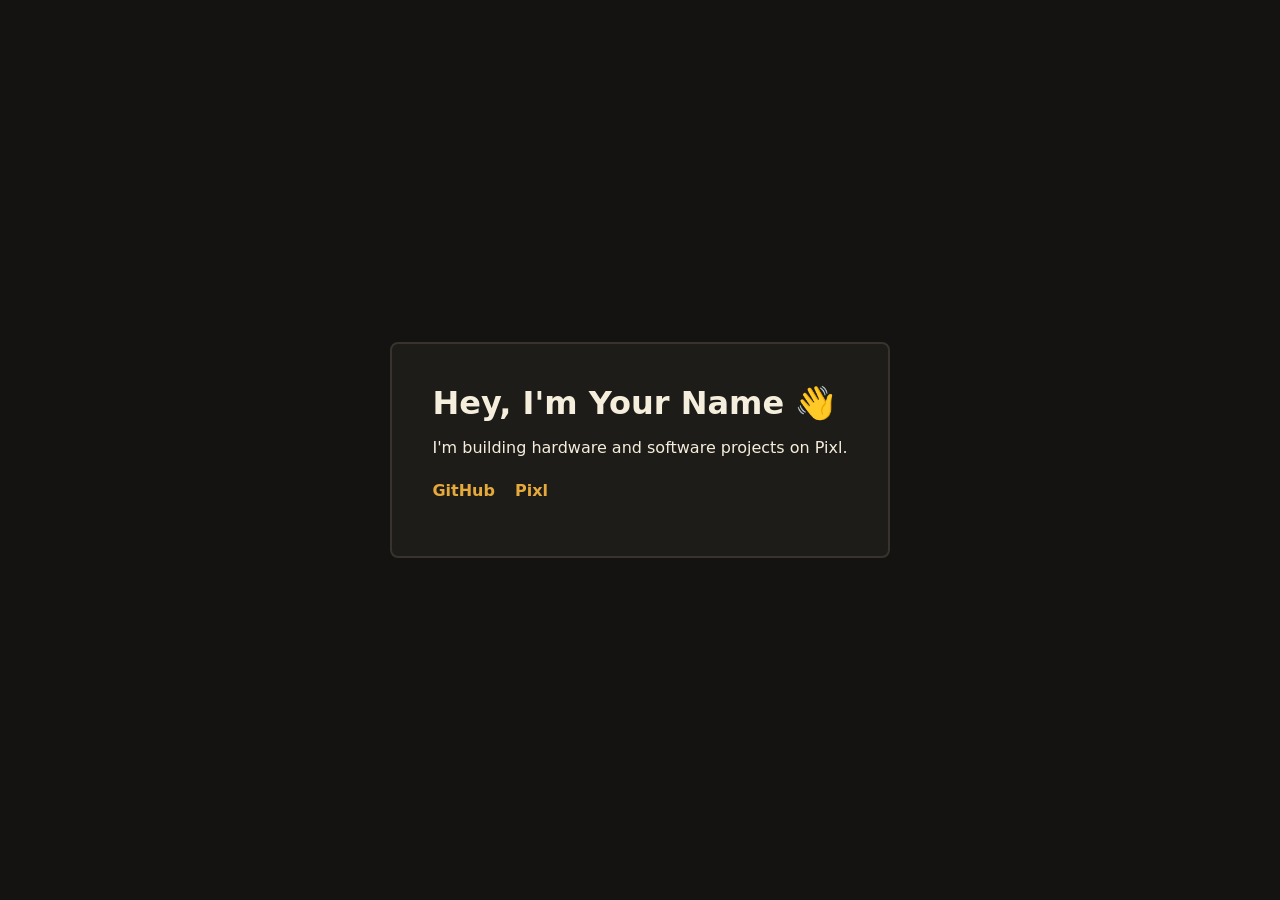
==== index.html @ 7925920f "initial commit" ====
<!DOCTYPE html>
<html lang="en">
<head>
  <meta charset="utf-8">
  <meta name="viewport" content="width=device-width, initial-scale=1">
  <title>Your Name | Pixl Maker</title>
  <link rel="stylesheet" href="style.css">
</head>
<body>
  <main>
    <h1>Hey, I'm Your Name 👋</h1>
    <p>I'm building hardware and software projects on Pixl.</p>
    <ul>
      <li><a href="https://github.com/yourusername" target="_blank">GitHub</a></li>
      <li><a href="https://pixl.hackclub.com" target="_blank">Pixl</a></li>
    </ul>
  </main>
</body>
</html>
---- style.css ----
body {
  margin: 0;
  min-height: 100vh;
  display: grid;
  place-items: center;
  font-family: system-ui, -apple-system, BlinkMacSystemFont, sans-serif;
  background: #141312;
  color: #f5eedc;
}

main {
  max-width: 32rem;
  padding: 2.5rem;
  background: #1e1c19;
  border: 2px solid #38332c;
  border-radius: 8px;
}

h1 {
  font-size: 2rem;
  margin: 0 0 0.75rem;
}

a {
  color: #e5a93c;
  text-decoration: none;
  font-weight: 600;
}

a:hover {
  text-decoration: underline;
}

ul {
  list-style: none;
  padding: 0;
  display: flex;
  gap: 1.25rem;
  margin-top: 1.5rem;
}
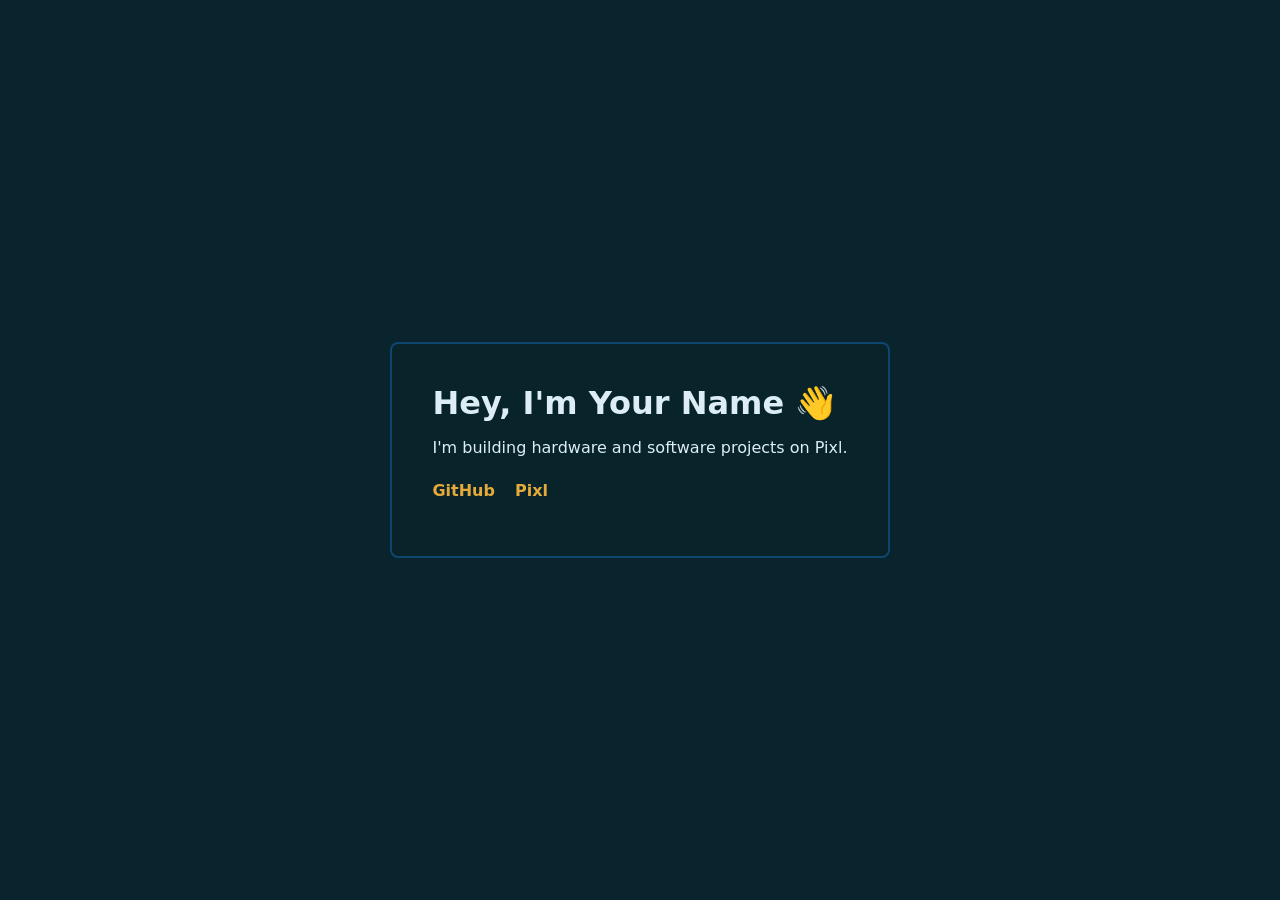
==== commit 3f18c898: "2nd commit" ====
--- a/index.html
+++ b/index.html
@@ -3,6 +3,7 @@
 <head>
   <meta charset="utf-8">
   <meta name="viewport" content="width=device-width, initial-scale=1">
+  <meta name="robots" content="noindex, nofollow">
   <title>Your Name | Pixl Maker</title>
   <link rel="stylesheet" href="style.css">
 </head>
--- a/style.css
+++ b/style.css
@@ -4,15 +4,15 @@
   display: grid;
   place-items: center;
   font-family: system-ui, -apple-system, BlinkMacSystemFont, sans-serif;
-  background: #141312;
-  color: #f5eedc;
+  background: #09242c;
+  color: #dcedf5;
 }
 
 main {
   max-width: 32rem;
   padding: 2.5rem;
-  background: #1e1c19;
-  border: 2px solid #38332c;
+  background: #08242a;
+  border: 2px solid #0f4670;
   border-radius: 8px;
 }
 
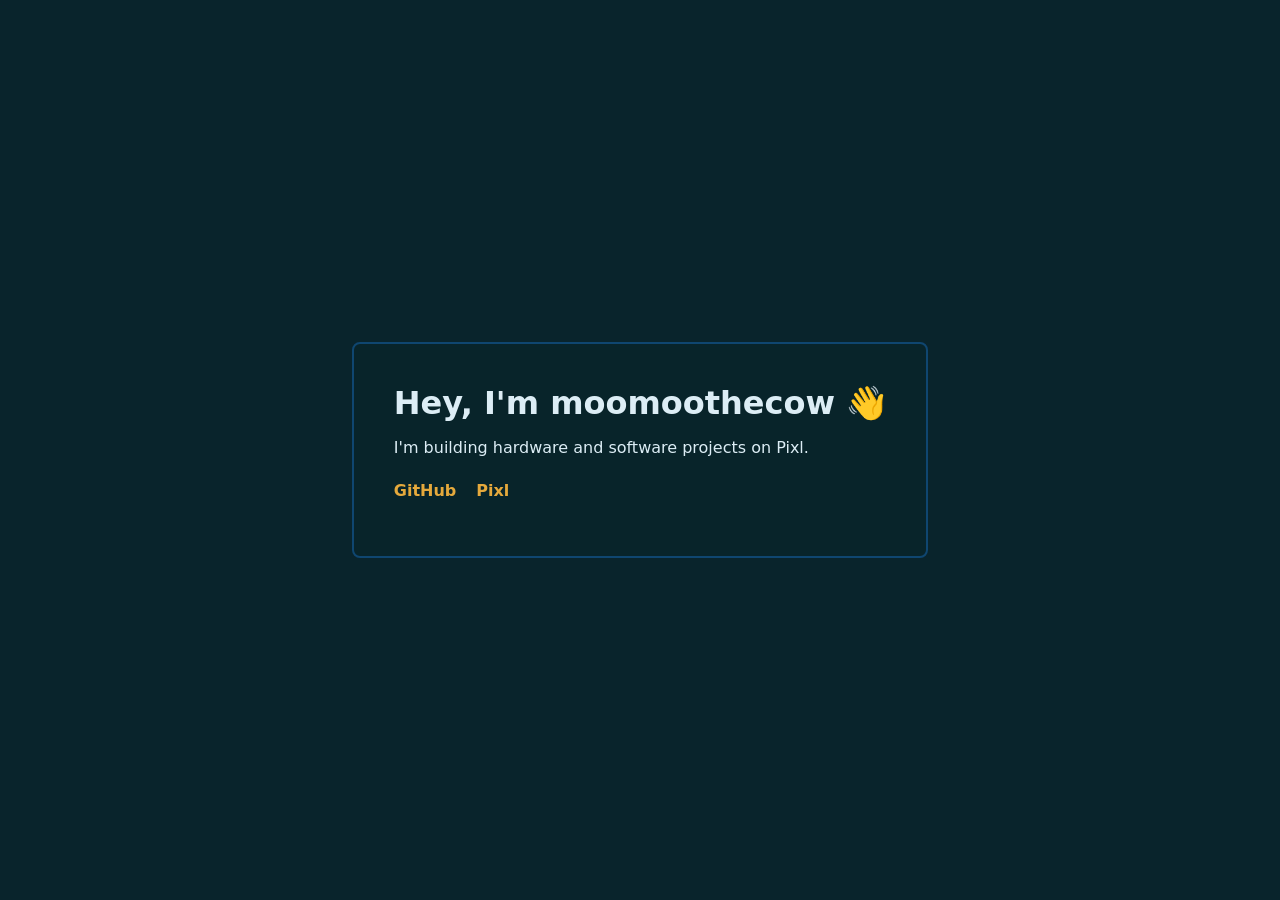
==== commit cbfa0e03: "3rd commit" ====
--- a/index.html
+++ b/index.html
@@ -3,16 +3,15 @@
 <head>
   <meta charset="utf-8">
   <meta name="viewport" content="width=device-width, initial-scale=1">
-  <meta name="robots" content="noindex, nofollow">
-  <title>Your Name | Pixl Maker</title>
+  <title>moomoothecow | Pixl Maker</title>
   <link rel="stylesheet" href="style.css">
 </head>
 <body>
   <main>
-    <h1>Hey, I'm Your Name 👋</h1>
+    <h1>Hey, I'm moomoothecow 👋</h1>
     <p>I'm building hardware and software projects on Pixl.</p>
     <ul>
-      <li><a href="https://github.com/yourusername" target="_blank">GitHub</a></li>
+      <li><a href="https://github.com/Bob-41" target="_blank">GitHub</a></li>
       <li><a href="https://pixl.hackclub.com" target="_blank">Pixl</a></li>
     </ul>
   </main>
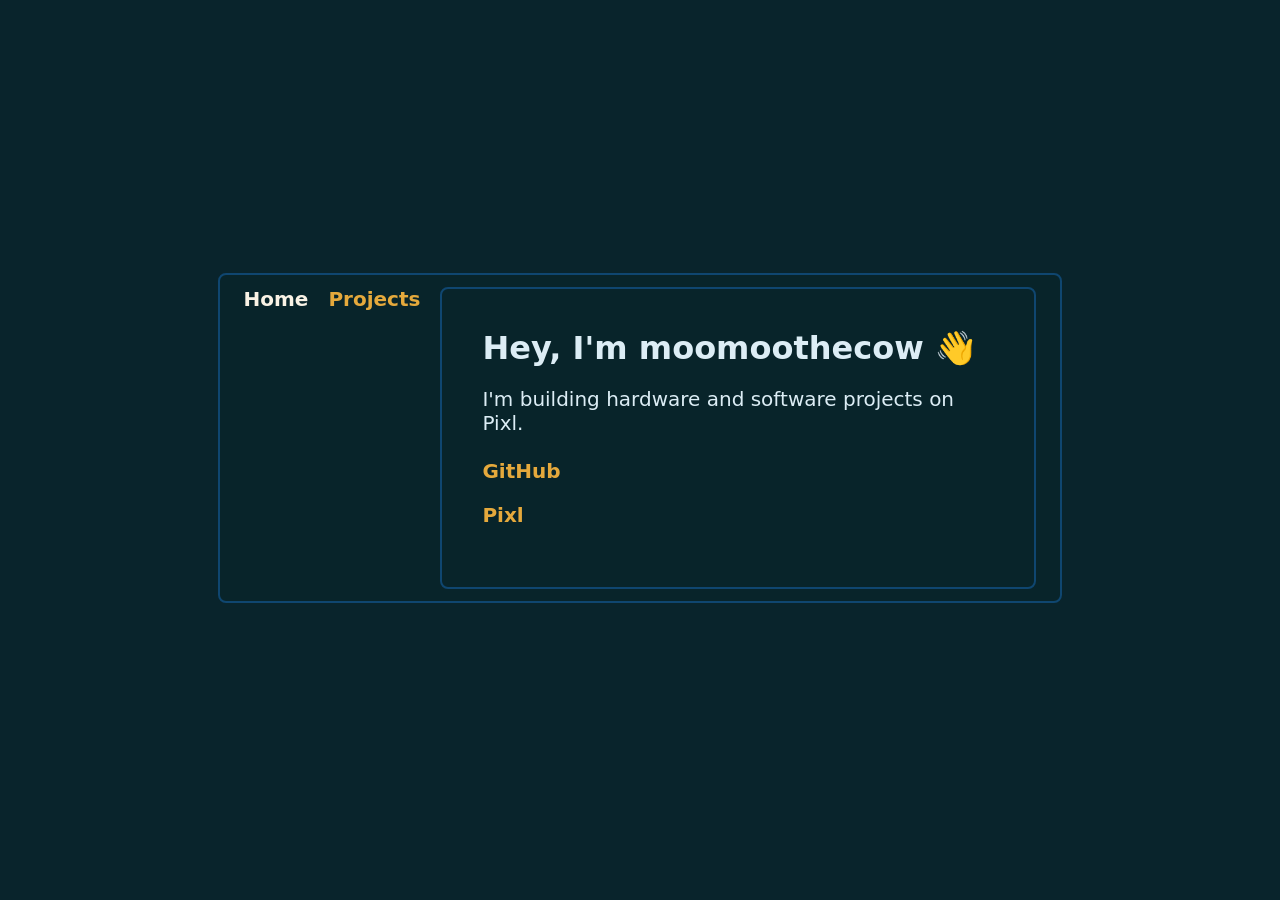
==== commit f4c7aaa2: "added more cool things" ====
--- a/index.html
+++ b/index.html
@@ -7,12 +7,17 @@
   <link rel="stylesheet" href="style.css">
 </head>
 <body>
+    <nav>
+        <a href="#" class="active">Home</a>
+        <a href="about.html">Projects</a>
+        
+    </navbar>
   <main>
     <h1>Hey, I'm moomoothecow 👋</h1>
     <p>I'm building hardware and software projects on Pixl.</p>
     <ul>
       <li><a href="https://github.com/Bob-41" target="_blank">GitHub</a></li>
-      <li><a href="https://pixl.hackclub.com" target="_blank">Pixl</a></li>
+    <li><a href="https://pixl.hackclub.com" target="_blank">Pixl</a></li>
     </ul>
   </main>
 </body>
--- a/style.css
+++ b/style.css
@@ -16,6 +16,13 @@
   border-radius: 8px;
 }
 
+main:hover {
+  border-color: #4b94cb;
+}
+nav:hover {
+  border-color: #4b94cb;
+}
+
 h1 {
   font-size: 2rem;
   margin: 0 0 0.75rem;
@@ -29,7 +36,7 @@
 
 a:hover {
   text-decoration: underline;
-}
+} 
 
 ul {
   list-style: none;
@@ -37,4 +44,20 @@
   display: flex;
   gap: 1.25rem;
   margin-top: 1.5rem;
+  flex-direction: column;
+}
+
+nav {
+  display: flex;
+  gap: 1.25rem;
+  border: 2px solid #0f4670;
+  padding: 0.75rem 1.5rem;
+  border-radius: 8px;
+  margin-bottom: 1.5rem;
+  background: #08242a;
+  font-size: 1.25rem;
+}
+
+.active {
+    color: #f9f2e5;
 }
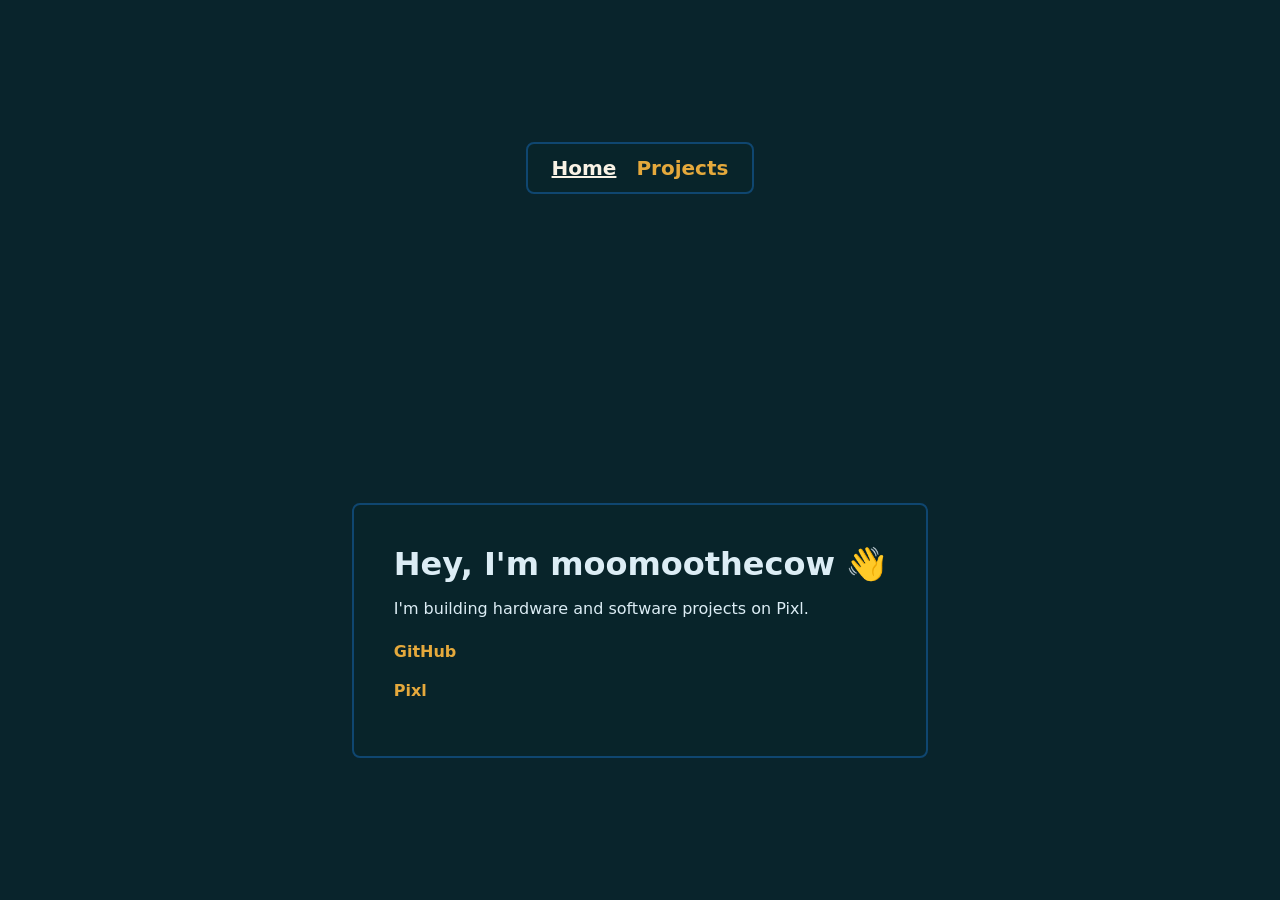
==== commit 87535922: "acident" ====
--- a/index.html
+++ b/index.html
@@ -11,7 +11,7 @@
         <a href="#" class="active">Home</a>
         <a href="about.html">Projects</a>
         
-    </navbar>
+    </nav>
   <main>
     <h1>Hey, I'm moomoothecow 👋</h1>
     <p>I'm building hardware and software projects on Pixl.</p>
--- a/style.css
+++ b/style.css
@@ -60,4 +60,5 @@
 
 .active {
     color: #f9f2e5;
+    text-decoration: underline;
 }
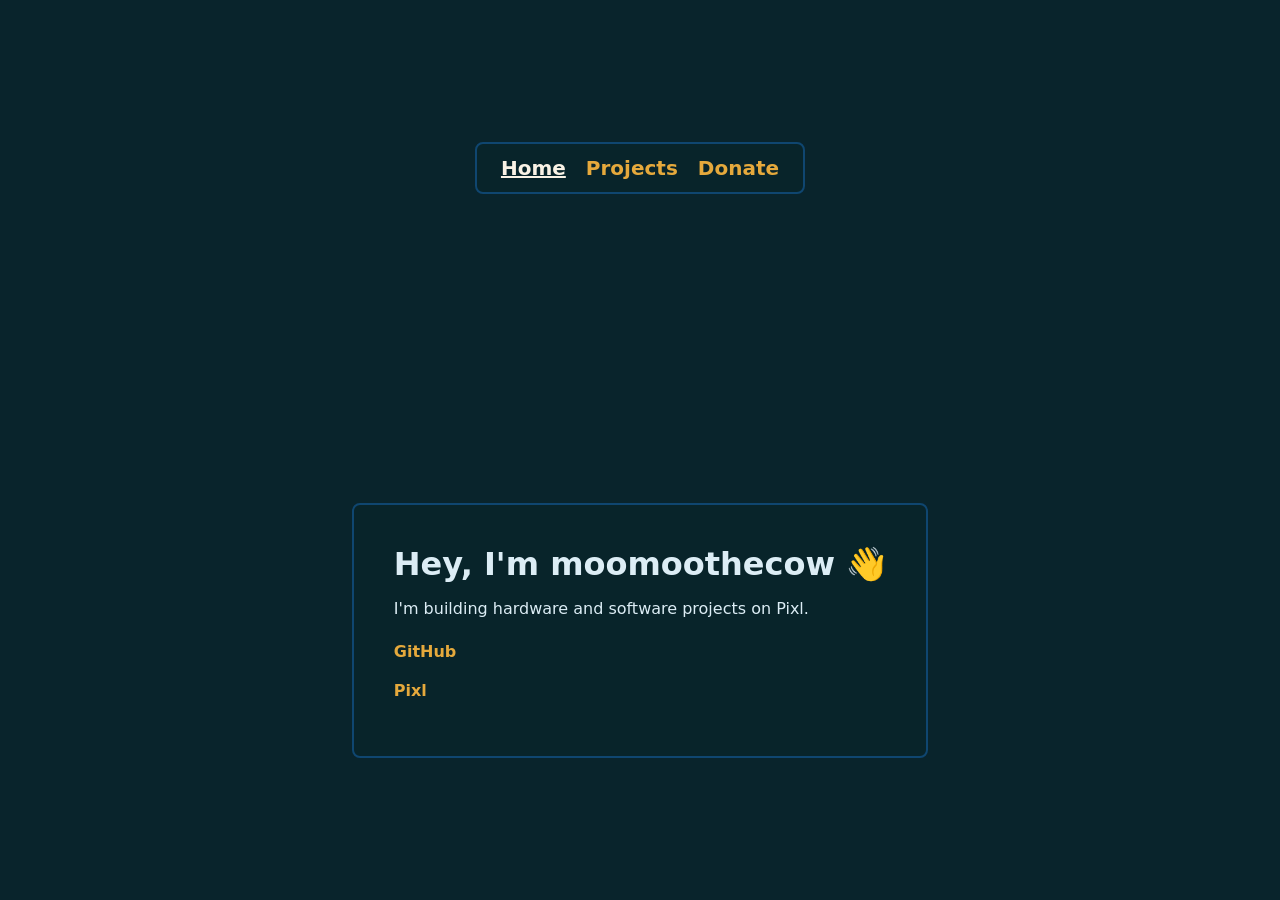
==== commit e1861bab: "donatiomns" ====
--- a/index.html
+++ b/index.html
@@ -10,6 +10,7 @@
     <nav>
         <a href="#" class="active">Home</a>
         <a href="about.html">Projects</a>
+        <a href="donate.html">Donate</a>
         
     </nav>
   <main>
--- a/style.css
+++ b/style.css
@@ -61,4 +61,10 @@
 .active {
     color: #f9f2e5;
     text-decoration: underline;
+}
+
+#donate, iframe {
+  width: 100%;
+  height: 100%;
+  border: none;
 }
